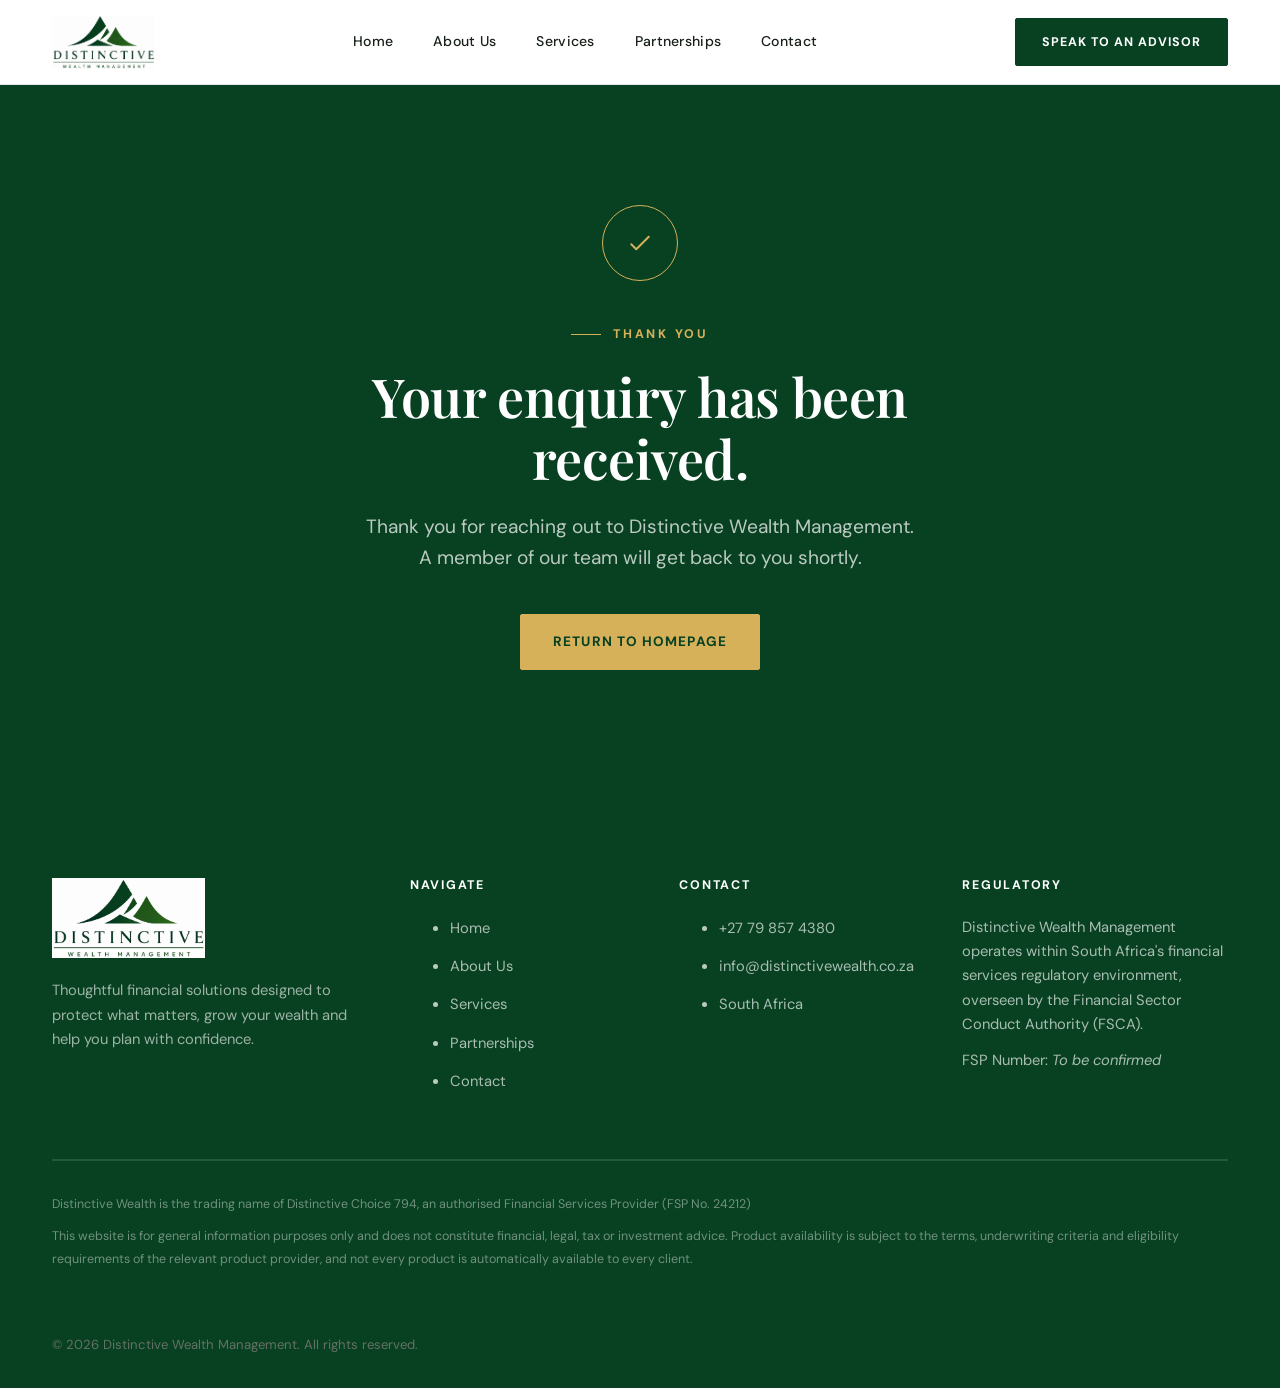
==== financial-services-website/contact-success.html @ 219d476b "Add files via upload" ====
<!DOCTYPE html>
<html lang="en-ZA">
<head>
<meta charset="UTF-8">
<meta name="viewport" content="width=device-width, initial-scale=1.0">
<title>Distinctive Wealth Management | Enquiry Received</title>
<meta name="description" content="Thank you for contacting Distinctive Wealth Management. Your enquiry has been received and our team will be in touch shortly.">
<meta name="robots" content="noindex">
<link rel="canonical" href="/contact-success.html">
<link rel="icon" type="image/png" href="images/favicon.png">
<link rel="apple-touch-icon" href="images/apple-touch-icon.png">
<link rel="preconnect" href="https://fonts.googleapis.com">
<link rel="preconnect" href="https://fonts.gstatic.com" crossorigin>
<link href="https://fonts.googleapis.com/css2?family=Playfair+Display:wght@500;600;700&family=DM+Sans:wght@400;500;700&display=swap" rel="stylesheet">
<link rel="stylesheet" href="css/style.css">
</head>
<body>
<a class="skip-link" href="#main">Skip to main content</a>

<header class="site-header">
  <div class="nav-wrap">
    <a href="index.html" class="brand" aria-label="Distinctive Wealth Management home">
      <img src="images/distinctive.png" alt="Distinctive Wealth Management" width="220" height="115">
    </a>
    <nav class="nav-primary" aria-label="Primary">
      <a href="index.html">Home</a>
      <a href="about.html">About Us</a>
      <a href="services.html">Services</a>
      <a href="index.html#partnerships">Partnerships</a>
      <a href="contact.html">Contact</a>
    </nav>
    <div class="nav-actions">
      <a href="contact.html" class="btn btn-primary nav-cta">Speak to an Advisor</a>
      <button class="nav-toggle" aria-label="Toggle navigation menu" aria-expanded="false" aria-controls="mobile-nav">
        <span></span><span></span><span></span>
      </button>
    </div>
  </div>
</header>

<div class="mobile-nav" id="mobile-nav">
  <div class="mobile-nav-inner">
    <a href="index.html">Home</a>
    <a href="about.html">About Us</a>
    <a href="services.html">Services</a>
    <a href="index.html#partnerships">Partnerships</a>
    <a href="contact.html">Contact</a>
    <a href="contact.html" class="btn btn-primary btn-block">Speak to an Advisor</a>
  </div>
</div>

<main id="main">
  <section class="success-block bg-forest">
    <div class="container" style="max-width:620px; text-align:center;">
      <div class="success-icon" style="margin-left:auto; margin-right:auto;">
        <svg width="30" height="30" viewBox="0 0 24 24" fill="none" xmlns="http://www.w3.org/2000/svg" aria-hidden="true">
          <path d="M5 13l4 4L19 7" stroke="#D6B15A" stroke-width="1.6" stroke-linecap="round" stroke-linejoin="round"/>
        </svg>
      </div>
      <p class="eyebrow on-dark" style="justify-content:center;">Thank You</p>
      <h1 style="margin-top:20px;">Your enquiry has been received.</h1>
      <p class="lead" style="margin:24px auto 40px;">Thank you for reaching out to Distinctive Wealth Management. A member of our team will get back to you shortly.</p>
      <a href="index.html" class="btn btn-gold">Return to Homepage</a>
    </div>
  </section>
</main>

<footer class="site-footer">
  <div class="container">
    <div class="footer-top">
      <div class="footer-brand">
        <img src="images/distinctive.png" alt="Distinctive Wealth Management">
        <p>Thoughtful financial solutions designed to protect what matters, grow your wealth and help you plan with confidence.</p>
      </div>
      <div class="footer-col">
        <h4>Navigate</h4>
        <ul>
          <li><a href="index.html">Home</a></li>
          <li><a href="about.html">About Us</a></li>
          <li><a href="services.html">Services</a></li>
          <li><a href="index.html#partnerships">Partnerships</a></li>
          <li><a href="contact.html">Contact</a></li>
        </ul>
      </div>
      <div class="footer-col">
        <h4>Contact</h4>
        <ul>
          <li><span>+27 79 857 4380</span></li>
          <li><a href="mailto:info@distinctivewealth.co.za">info@distinctivewealth.co.za</a></li>
          <li><span>South Africa</span></li>
        </ul>
      </div>
      <div class="footer-col">
        <h4>Regulatory</h4>
        <p>Distinctive Wealth Management operates within South Africa's financial services regulatory environment, overseen by the Financial Sector Conduct Authority (FSCA).</p>
        <p style="margin-top:12px;">FSP Number: <em>To be confirmed</em></p>
      </div>
    </div>
    <div class="footer-legal">
      <p>Distinctive Wealth is the trading name of Distinctive Choice 794, an authorised Financial Services Provider (FSP No. 24212)</p>
      <p>This website is for general information purposes only and does not constitute financial, legal, tax or investment advice. Product availability is subject to the terms, underwriting criteria and eligibility requirements of the relevant product provider, and not every product is automatically available to every client.</p>
    </div>
    <div class="footer-bottom">
      <p>&copy; <span data-year>2026</span> Distinctive Wealth Management. All rights reserved.</p>
    </div>
  </div>
</footer>

<script src="js/script.js"></script>
</body>
</html>
---- financial-services-website/css/style.css ----
/* ==========================================================================
   DISTINCTIVE WEALTH MANAGEMENT — Global Stylesheet
   Premium, editorial, minimalist wealth-management design system.
   ========================================================================== */

/* ---------- Design Tokens ---------- */
:root {
  /* Brand palette */
  --deep-forest: #084121;
  --dark-emerald: #043C1D;
  --emerald: #21581A;
  --mid-green: #285F1D;
  --gold: #D6B15A;
  --white: #FFFFFF;
  --soft-bg: #F5F7F3;
  --text-main: #172019;
  --text-muted: #657067;

  /* Derived */
  --gold-line: rgba(214, 177, 90, 0.55);
  --border-soft: rgba(23, 32, 25, 0.10);
  --border-on-dark: rgba(255, 255, 255, 0.16);
  --shadow-soft: 0 10px 40px rgba(8, 65, 33, 0.08);
  --shadow-card: 0 1px 2px rgba(23, 32, 25, 0.06), 0 12px 32px rgba(8, 65, 33, 0.06);

  /* Type */
  --font-heading: 'Playfair Display', Georgia, 'Times New Roman', serif;
  --font-body: 'DM Sans', 'Inter', -apple-system, BlinkMacSystemFont, sans-serif;

  /* Layout */
  --container-max: 1240px;
  --header-height: 84px;
  --radius-sm: 2px;
  --radius-md: 4px;
  --ease: cubic-bezier(0.22, 1, 0.36, 1);
}

/* ---------- Reset ---------- */
*, *::before, *::after { box-sizing: border-box; }
html { scroll-behavior: smooth; }
body, h1, h2, h3, h4, p, figure, blockquote, dl, dd, ul, ol { margin: 0; }
ul[class], ol[class] { padding: 0; list-style: none; }
img, picture { max-width: 100%; display: block; }
input, button, textarea, select { font: inherit; color: inherit; }
button { cursor: pointer; }
a { color: inherit; text-decoration: none; }

html, body { overflow-x: hidden; }

body {
  font-family: var(--font-body);
  font-size: 16px;
  line-height: 1.65;
  color: var(--text-main);
  background: var(--white);
  -webkit-font-smoothing: antialiased;
  -moz-osx-font-smoothing: grayscale;
}

/* ---------- Focus states (accessibility) ---------- */
a:focus-visible,
button:focus-visible,
input:focus-visible,
select:focus-visible,
textarea:focus-visible {
  outline: 2px solid var(--gold);
  outline-offset: 3px;
  border-radius: 1px;
}

.skip-link {
  position: absolute;
  left: -999px;
  top: auto;
  background: var(--deep-forest);
  color: var(--white);
  padding: 12px 20px;
  z-index: 1000;
  font-size: 14px;
}
.skip-link:focus {
  left: 16px;
  top: 16px;
}

/* ---------- Typography ---------- */
h1, h2, h3, h4 {
  font-family: var(--font-heading);
  font-weight: 600;
  line-height: 1.15;
  color: var(--text-main);
  letter-spacing: -0.01em;
}

h1 { font-size: clamp(2.4rem, 4.2vw, 4rem); font-weight: 600; }
h2 { font-size: clamp(1.9rem, 3vw, 2.75rem); }
h3 { font-size: clamp(1.35rem, 1.8vw, 1.75rem); }
h4 { font-size: 1.15rem; }

p { color: var(--text-muted); }
p.lead { font-size: 1.2rem; line-height: 1.6; }

.eyebrow {
  font-family: var(--font-body);
  font-size: 0.78rem;
  font-weight: 700;
  letter-spacing: 0.22em;
  text-transform: uppercase;
  color: var(--emerald);
  display: inline-flex;
  align-items: center;
  gap: 12px;
}
.eyebrow::before {
  content: "";
  width: 30px;
  height: 1px;
  background: var(--gold);
  display: inline-block;
}
.eyebrow.on-dark { color: var(--gold); }

.text-muted { color: var(--text-muted); }
.text-white { color: var(--white); }

/* ---------- Layout helpers ---------- */
.container {
  width: 100%;
  max-width: var(--container-max);
  margin: 0 auto;
  padding: 0 32px;
}

section { position: relative; }
.section { padding: 112px 0; }
.section-sm { padding: 72px 0; }
.section-tight { padding: 88px 0; }

.bg-soft { background: var(--soft-bg); }
.bg-forest {
  background: var(--deep-forest);
  color: var(--white);
}
.bg-forest p { color: rgba(255,255,255,0.72); }
.bg-forest h1, .bg-forest h2, .bg-forest h3, .bg-forest h4 { color: var(--white); }

.grid-2 {
  display: grid;
  grid-template-columns: 1fr 1fr;
  gap: 64px;
}
.grid-3 {
  display: grid;
  grid-template-columns: repeat(3, 1fr);
  gap: 32px;
}
.grid-4 {
  display: grid;
  grid-template-columns: repeat(4, 1fr);
  gap: 28px;
}

.divider {
  height: 1px;
  width: 100%;
  background: var(--border-soft);
}
.divider-gold {
  height: 1px;
  width: 64px;
  background: var(--gold);
}

/* ---------- Buttons ---------- */
.btn {
  display: inline-flex;
  align-items: center;
  gap: 10px;
  padding: 16px 32px;
  font-size: 0.85rem;
  font-weight: 700;
  letter-spacing: 0.08em;
  text-transform: uppercase;
  border-radius: var(--radius-sm);
  border: 1px solid transparent;
  transition: all 0.35s var(--ease);
  white-space: nowrap;
}

.btn-primary {
  background: var(--deep-forest);
  color: var(--white);
  border-color: var(--deep-forest);
}
.btn-primary:hover {
  background: var(--emerald);
  border-color: var(--emerald);
  transform: translateY(-1px);
}

.btn-gold {
  background: var(--gold);
  color: var(--deep-forest);
  border-color: var(--gold);
}
.btn-gold:hover {
  background: #c9a24d;
  border-color: #c9a24d;
  transform: translateY(-1px);
}

.btn-outline {
  background: transparent;
  color: var(--deep-forest);
  border-color: var(--deep-forest);
}
.btn-outline:hover {
  background: var(--deep-forest);
  color: var(--white);
}

.btn-outline-light {
  background: transparent;
  color: var(--white);
  border-color: rgba(255,255,255,0.4);
}
.btn-outline-light:hover {
  background: rgba(255,255,255,0.1);
  border-color: var(--white);
}

.btn-ghost {
  background: transparent;
  color: var(--white);
  padding: 16px 4px;
  border: none;
  border-bottom: 1px solid rgba(255,255,255,0.35);
  border-radius: 0;
}
.btn-ghost:hover { border-color: var(--gold); color: var(--gold); }

.btn-text {
  display: inline-flex;
  align-items: center;
  gap: 8px;
  font-weight: 700;
  font-size: 0.85rem;
  letter-spacing: 0.05em;
  text-transform: uppercase;
  color: var(--emerald);
  border-bottom: 1px solid transparent;
  padding-bottom: 4px;
  transition: gap 0.3s var(--ease), color 0.3s var(--ease), border-color 0.3s var(--ease);
}
.btn-text:hover {
  gap: 14px;
  border-color: var(--gold);
  color: var(--dark-emerald);
}
.btn-text .arrow { transition: transform 0.3s var(--ease); }
.btn-text:hover .arrow { transform: translateX(2px); }

.btn-block { width: 100%; justify-content: center; }

/* ---------- Header / Navigation ---------- */
.site-header {
  position: sticky;
  top: 0;
  z-index: 500;
  background: rgba(255, 255, 255, 0.96);
  backdrop-filter: saturate(180%) blur(10px);
  border-bottom: 1px solid var(--border-soft);
  transition: box-shadow 0.3s var(--ease);
}
.site-header.is-scrolled {
  box-shadow: 0 6px 24px rgba(8, 65, 33, 0.08);
}

.nav-wrap {
  max-width: var(--container-max);
  margin: 0 auto;
  padding: 0 32px;
  height: var(--header-height);
  display: flex;
  align-items: center;
  justify-content: space-between;
  gap: 24px;
}

.brand {
  display: flex;
  align-items: center;
  height: 100%;
  flex-shrink: 0;
}
.brand img {
  height: 54px;
  width: auto;
  max-width: 220px;
  object-fit: contain;
}

.nav-primary {
  display: flex;
  align-items: center;
  gap: 40px;
  flex: 1;
  justify-content: center;
}
.nav-primary a {
  font-size: 0.88rem;
  font-weight: 500;
  letter-spacing: 0.02em;
  color: var(--text-main);
  position: relative;
  padding: 8px 0;
  transition: color 0.25s var(--ease);
}
.nav-primary a::after {
  content: "";
  position: absolute;
  left: 0; bottom: 0;
  width: 0;
  height: 1px;
  background: var(--gold);
  transition: width 0.3s var(--ease);
}
.nav-primary a:hover,
.nav-primary a[aria-current="page"] {
  color: var(--deep-forest);
}
.nav-primary a:hover::after,
.nav-primary a[aria-current="page"]::after {
  width: 100%;
}

.nav-actions {
  display: flex;
  align-items: center;
  gap: 20px;
  flex-shrink: 0;
}

.nav-cta {
  padding: 13px 26px;
  font-size: 0.78rem;
}

.nav-toggle {
  display: none;
  background: none;
  border: none;
  padding: 8px;
  flex-direction: column;
  gap: 5px;
  width: 40px;
}
.nav-toggle span {
  display: block;
  height: 2px;
  width: 100%;
  background: var(--deep-forest);
  transition: transform 0.3s var(--ease), opacity 0.3s var(--ease);
}
.nav-toggle[aria-expanded="true"] span:nth-child(1) { transform: translateY(7px) rotate(45deg); }
.nav-toggle[aria-expanded="true"] span:nth-child(2) { opacity: 0; }
.nav-toggle[aria-expanded="true"] span:nth-child(3) { transform: translateY(-7px) rotate(-45deg); }

/* ---------- Mobile nav panel ---------- */
.mobile-nav {
  position: fixed;
  inset: var(--header-height) 0 0 0;
  background: var(--white);
  z-index: 490;
  transform: translateY(-8px);
  opacity: 0;
  visibility: hidden;
  transition: opacity 0.3s var(--ease), transform 0.3s var(--ease), visibility 0.3s;
  overflow-y: auto;
}
.mobile-nav.is-open {
  opacity: 1;
  transform: translateY(0);
  visibility: visible;
}
.mobile-nav-inner {
  padding: 40px 32px 60px;
  display: flex;
  flex-direction: column;
  gap: 4px;
}
.mobile-nav a {
  font-family: var(--font-heading);
  font-size: 1.6rem;
  padding: 16px 0;
  border-bottom: 1px solid var(--border-soft);
  color: var(--text-main);
}
.mobile-nav .btn { margin-top: 28px; }

body.nav-locked { overflow: hidden; }

/* ---------- Hero ---------- */
.hero {
  position: relative;
  background: var(--deep-forest);
  color: var(--white);
  overflow: hidden;
  padding: 150px 0 130px;
}
.hero-lines {
  position: absolute;
  inset: 0;
  pointer-events: none;
  opacity: 0.5;
}
.hero-content {
  position: relative;
  z-index: 2;
  max-width: 760px;
}
.hero .eyebrow { color: var(--gold); margin-bottom: 28px; }
.hero h1 {
  color: var(--white);
  margin-bottom: 28px;
}
.hero p.lead {
  color: rgba(255,255,255,0.75);
  max-width: 560px;
  margin-bottom: 44px;
}
.hero-actions {
  display: flex;
  align-items: center;
  gap: 20px;
  flex-wrap: wrap;
}

.hero-stat-row {
  position: relative;
  z-index: 2;
  margin-top: 96px;
  padding-top: 40px;
  border-top: 1px solid rgba(255,255,255,0.14);
  display: flex;
  gap: 64px;
  flex-wrap: wrap;
}
.hero-stat-row div { max-width: 260px; }
.hero-stat-row h4 {
  color: var(--gold);
  font-size: 0.78rem;
  letter-spacing: 0.14em;
  text-transform: uppercase;
  font-family: var(--font-body);
  font-weight: 700;
  margin-bottom: 8px;
}
.hero-stat-row p { color: rgba(255,255,255,0.65); font-size: 0.92rem; margin: 0; }

/* ---------- Page hero (interior pages) ---------- */
.page-hero {
  background: var(--deep-forest);
  color: var(--white);
  padding: 96px 0 80px;
  position: relative;
  overflow: hidden;
}
.page-hero .eyebrow { color: var(--gold); margin-bottom: 20px; }
.page-hero h1 { color: var(--white); margin-bottom: 20px; }
.page-hero p.lead { color: rgba(255,255,255,0.72); max-width: 640px; }
.page-hero-crumb {
  font-size: 0.8rem;
  letter-spacing: 0.05em;
  color: rgba(255,255,255,0.55);
  margin-bottom: 24px;
  display: flex;
  gap: 8px;
  align-items: center;
}
.page-hero-crumb a { color: rgba(255,255,255,0.75); }
.page-hero-crumb a:hover { color: var(--gold); }

/* ---------- Intro / Approach section ---------- */
.intro-grid {
  display: grid;
  grid-template-columns: 0.85fr 1.15fr;
  gap: 80px;
  align-items: start;
}
.intro-grid h2 { margin: 20px 0 0; }
.intro-copy p { font-size: 1.08rem; margin-bottom: 28px; }

/* ---------- Services cards ---------- */
.services-heading {
  display: flex;
  justify-content: space-between;
  align-items: flex-end;
  gap: 40px;
  margin-bottom: 64px;
  flex-wrap: wrap;
}
.services-heading h2 { max-width: 620px; margin-top: 20px; }

.service-cards {
  display: grid;
  grid-template-columns: repeat(3, 1fr);
  gap: 1px;
  background: var(--border-soft);
  border: 1px solid var(--border-soft);
}
.service-card {
  background: var(--white);
  padding: 48px 40px;
  display: flex;
  flex-direction: column;
  min-height: 300px;
  transition: background 0.35s var(--ease);
  position: relative;
}
.service-card:hover { background: var(--soft-bg); }
.service-card .card-num {
  font-family: var(--font-heading);
  font-size: 1rem;
  color: var(--gold);
  font-weight: 600;
  margin-bottom: 28px;
  letter-spacing: 0.05em;
}
.service-card h3 { margin-bottom: 14px; }
.service-card p { flex: 1; margin-bottom: 24px; font-size: 0.96rem; }
.service-card .card-arrow {
  width: 40px;
  height: 40px;
  border-radius: 50%;
  border: 1px solid var(--border-soft);
  display: flex;
  align-items: center;
  justify-content: center;
  transition: all 0.35s var(--ease);
  flex-shrink: 0;
}
.service-card:hover .card-arrow {
  background: var(--deep-forest);
  border-color: var(--deep-forest);
}
.service-card:hover .card-arrow svg { stroke: var(--white); }
.service-card .card-arrow svg {
  width: 16px; height: 16px;
  stroke: var(--deep-forest);
  transition: stroke 0.3s var(--ease);
}
.service-card-link {
  position: absolute;
  inset: 0;
}
.service-card-link span { position: absolute; left: -9999px; }

/* ---------- Partnerships ---------- */
.partner-grid {
  display: grid;
  grid-template-columns: repeat(3, 1fr);
  gap: 24px;
}
.partner-card {
  background: var(--white);
  border: 1px solid var(--border-soft);
  padding: 52px 36px;
  display: flex;
  flex-direction: column;
  align-items: center;
  text-align: center;
  gap: 26px;
  transition: all 0.35s var(--ease);
  position: relative;
}
.partner-card:hover {
  box-shadow: var(--shadow-card);
  border-color: transparent;
  transform: translateY(-3px);
}
.partner-logo-box {
  height: 92px;
  width: 100%;
  display: flex;
  align-items: center;
  justify-content: center;
}
.partner-logo-box img {
  max-height: 92px;
  max-width: 100%;
  object-fit: contain;
}
.partner-card .btn-text { margin-top: 4px; }
.partner-card-link { position: absolute; inset: 0; }
.partner-card-link span { position: absolute; left: -9999px; }

/* ---------- Regulatory / FSCA section ---------- */
.regulatory-panel {
  display: grid;
  grid-template-columns: 220px 1fr;
  gap: 56px;
  align-items: center;
  background: var(--white);
  border: 1px solid var(--border-soft);
  padding: 56px;
}
.regulatory-logo-box {
  display: flex;
  align-items: center;
  justify-content: center;
  height: 100px;
}
.regulatory-logo-box img { max-height: 100px; max-width: 100%; object-fit: contain; }
.regulatory-placeholder {
  margin-top: 24px;
  padding: 20px 24px;
  background: var(--soft-bg);
  border-left: 2px solid var(--gold);
  font-size: 0.88rem;
  color: var(--text-muted);
}
.regulatory-placeholder strong { color: var(--text-main); }

/* ---------- Values / Principles ---------- */
.value-grid {
  display: grid;
  grid-template-columns: repeat(4, 1fr);
  gap: 1px;
  background: var(--border-soft);
  border: 1px solid var(--border-soft);
}
.value-card {
  background: var(--white);
  padding: 44px 32px;
}
.value-card .card-num {
  font-family: var(--font-heading);
  color: var(--gold);
  font-size: 1rem;
  margin-bottom: 20px;
}
.value-card h3 { font-size: 1.2rem; margin-bottom: 12px; }
.value-card p { font-size: 0.94rem; }

/* ---------- CTA band ---------- */
.cta-band {
  background: var(--dark-emerald);
  color: var(--white);
  padding: 96px 0;
  text-align: center;
  position: relative;
  overflow: hidden;
}
.cta-band h2 { color: var(--white); margin-bottom: 32px; }
.cta-band .container { position: relative; z-index: 2; max-width: 760px; }

/* ---------- Detail page blocks (services, partners) ---------- */
.detail-block {
  padding: 88px 0;
  border-bottom: 1px solid var(--border-soft);
}
.detail-block:last-of-type { border-bottom: none; }
.detail-grid {
  display: grid;
  grid-template-columns: 1fr 1fr;
  gap: 72px;
  align-items: start;
}
.detail-grid h2 { margin-bottom: 22px; }
.detail-grid p.lead { font-size: 1.05rem; margin-bottom: 20px; }

.feature-list { display: flex; flex-direction: column; gap: 0; }
.feature-list li {
  display: flex;
  align-items: flex-start;
  gap: 16px;
  padding: 18px 0;
  border-bottom: 1px solid var(--border-soft);
  font-size: 0.98rem;
  color: var(--text-main);
}
.feature-list li:first-child { padding-top: 0; }
.feature-list li::before {
  content: "";
  width: 6px; height: 6px;
  border-radius: 50%;
  background: var(--gold);
  margin-top: 9px;
  flex-shrink: 0;
}

.panel-box {
  background: var(--soft-bg);
  padding: 40px;
  border: 1px solid var(--border-soft);
}
.panel-box h4 {
  font-family: var(--font-body);
  font-size: 0.78rem;
  letter-spacing: 0.14em;
  text-transform: uppercase;
  font-weight: 700;
  color: var(--emerald);
  margin-bottom: 20px;
}

/* Partner product category blocks */
.category-block { margin-bottom: 48px; }
.category-block:last-child { margin-bottom: 0; }
.category-block h3 {
  display: flex;
  align-items: center;
  gap: 14px;
  margin-bottom: 20px;
  font-size: 1.3rem;
}
.category-block h3 .cat-index {
  font-family: var(--font-body);
  font-size: 0.78rem;
  font-weight: 700;
  color: var(--white);
  background: var(--deep-forest);
  width: 30px; height: 30px;
  border-radius: 50%;
  display: flex; align-items: center; justify-content: center;
  flex-shrink: 0;
}
.category-block ul { display: flex; flex-direction: column; gap: 10px; }
.category-block li {
  padding-left: 22px;
  position: relative;
  font-size: 0.96rem;
  color: var(--text-muted);
}
.category-block li::before {
  content: "—";
  position: absolute;
  left: 0;
  color: var(--gold);
}
.category-columns {
  columns: 2;
  column-gap: 56px;
}
.category-columns .category-block {
  break-inside: avoid;
}

.partner-page-header {
  display: flex;
  align-items: center;
  gap: 32px;
  margin-bottom: 8px;
  flex-wrap: wrap;
}
.partner-page-logo {
  background: var(--white);
  padding: 18px 28px;
  display: inline-flex;
  align-items: center;
  justify-content: center;
  height: 88px;
}
.partner-page-logo img { max-height: 56px; max-width: 220px; object-fit: contain; }

/* ---------- Footer ---------- */
.site-footer {
  background: var(--deep-forest);
  color: rgba(255,255,255,0.72);
  padding: 88px 0 0;
}
.footer-top {
  display: grid;
  grid-template-columns: 1.4fr 1fr 1fr 1.2fr;
  gap: 48px;
  padding-bottom: 64px;
  border-bottom: 1px solid rgba(255,255,255,0.12);
}
.footer-brand img {
  height: 80px;
  width: auto;
  object-fit: contain;
  margin-bottom: 20px;
 
}
.footer-brand p { color: rgba(255,255,255,0.6); font-size: 0.92rem; max-width: 300px; }
.footer-col h4 {
  color: var(--white);
  font-family: var(--font-body);
  font-size: 0.78rem;
  letter-spacing: 0.14em;
  text-transform: uppercase;
  font-weight: 700;
  margin-bottom: 22px;
}
.footer-col ul { display: flex; flex-direction: column; gap: 12px; }
.footer-col a, .footer-col span, .footer-col p {
  color: rgba(255,255,255,0.65);
  font-size: 0.92rem;
  transition: color 0.25s var(--ease);
}
.footer-col a:hover { color: var(--gold); }
.footer-col p { margin: 0; }

.footer-bottom {
  padding: 32px 0;
  display: flex;
  justify-content: space-between;
  align-items: center;
  flex-wrap: wrap;
  gap: 16px;
  font-size: 0.82rem;
  color: rgba(255,255,255,0.5);
}
.footer-legal {
  padding: 32px 0;
  border-top: 1px solid rgba(255,255,255,0.12);
  font-size: 0.78rem;
  line-height: 1.8;
  color: rgba(255,255,255,0.42);
}
.footer-legal p { color: rgba(255,255,255,0.42); margin-bottom: 10px; }
.footer-legal p:last-child { margin-bottom: 0; }

/* ---------- Forms ---------- */
.form-grid {
  display: grid;
  grid-template-columns: 1fr 1fr;
  gap: 24px;
}
.form-group { display: flex; flex-direction: column; gap: 8px; margin-bottom: 24px; }
.form-group.full { grid-column: 1 / -1; }
.form-group label {
  font-size: 0.82rem;
  font-weight: 700;
  letter-spacing: 0.04em;
  text-transform: uppercase;
  color: var(--text-main);
}
.form-group input,
.form-group select,
.form-group textarea {
  padding: 15px 18px;
  border: 1px solid var(--border-soft);
  background: var(--white);
  font-size: 0.98rem;
  color: var(--text-main);
  border-radius: var(--radius-sm);
  transition: border-color 0.25s var(--ease);
  width: 100%;
}
.form-group input:focus,
.form-group select:focus,
.form-group textarea:focus {
  border-color: var(--emerald);
  outline: none;
}
.form-group textarea { resize: vertical; min-height: 140px; }
.form-hp { position: absolute; left: -9999px; opacity: 0; height: 0; width: 0; }

.contact-layout {
  display: grid;
  grid-template-columns: 1.1fr 0.9fr;
  gap: 72px;
  align-items: start;
}
.contact-info-card {
  background: var(--deep-forest);
  color: var(--white);
  padding: 48px 40px;
}
.contact-info-card h3 { color: var(--white); margin-bottom: 28px; }
.contact-info-item { margin-bottom: 26px; }
.contact-info-item:last-child { margin-bottom: 0; }
.contact-info-item h4 {
  font-family: var(--font-body);
  font-size: 0.75rem;
  letter-spacing: 0.14em;
  text-transform: uppercase;
  color: var(--gold);
  margin-bottom: 8px;
  font-weight: 700;
}
.contact-info-item p { color: rgba(255,255,255,0.78); margin: 0; }

/* ---------- Success page ---------- */
.success-block {
  min-height: 60vh;
  display: flex;
  align-items: center;
  padding: 120px 0;
}
.success-icon {
  width: 76px; height: 76px;
  border-radius: 50%;
  border: 1px solid var(--gold);
  display: flex; align-items: center; justify-content: center;
  margin-bottom: 36px;
}

/* ---------- Fade-in animation ---------- */
.reveal {
  opacity: 0;
  transform: translateY(24px);
  transition: opacity 0.8s var(--ease), transform 0.8s var(--ease);
}
.reveal.is-visible {
  opacity: 1;
  transform: translateY(0);
}

@media (prefers-reduced-motion: reduce) {
  .reveal { opacity: 1; transform: none; transition: none; }
  html { scroll-behavior: auto; }
}

/* ---------- Responsive ---------- */
@media (max-width: 1080px) {
  .grid-4, .value-grid { grid-template-columns: repeat(2, 1fr); }
  .footer-top { grid-template-columns: 1fr 1fr; }
  .regulatory-panel { grid-template-columns: 160px 1fr; padding: 40px; gap: 36px; }
}

@media (max-width: 960px) {
  .nav-primary, .nav-actions .nav-cta { display: none; }
  .nav-toggle { display: flex; }
  .nav-actions { gap: 8px; }

  .intro-grid, .grid-2, .detail-grid, .contact-layout { grid-template-columns: 1fr; gap: 40px; }
  .service-cards { grid-template-columns: 1fr; }
  .grid-3, .partner-grid { grid-template-columns: 1fr; }
  .category-columns { columns: 1; }

  .hero { padding: 120px 0 90px; }
  .hero-stat-row { gap: 36px; margin-top: 64px; }

  .section { padding: 80px 0; }
  .section-sm { padding: 56px 0; }
}

@media (max-width: 680px) {
  .container { padding: 0 20px; }
  .nav-wrap { padding: 0 20px; }
  .brand img { height: 42px; }
  .value-grid, .grid-4 { grid-template-columns: 1fr; }
  .footer-top { grid-template-columns: 1fr; gap: 40px; padding-bottom: 40px; }
  .footer-bottom { flex-direction: column; align-items: flex-start; }
  .form-grid { grid-template-columns: 1fr; }
  .regulatory-panel { grid-template-columns: 1fr; text-align: center; padding: 36px 24px; }
  .regulatory-logo-box { justify-content: center; }
  .partner-page-header { flex-direction: column; align-items: flex-start; }
  .hero-actions { flex-direction: column; align-items: stretch; }
  .hero-actions .btn { justify-content: center; }
  .services-heading { flex-direction: column; align-items: flex-start; }
  .cta-band { padding: 72px 0; }
  h1 { line-height: 1.2; }
}
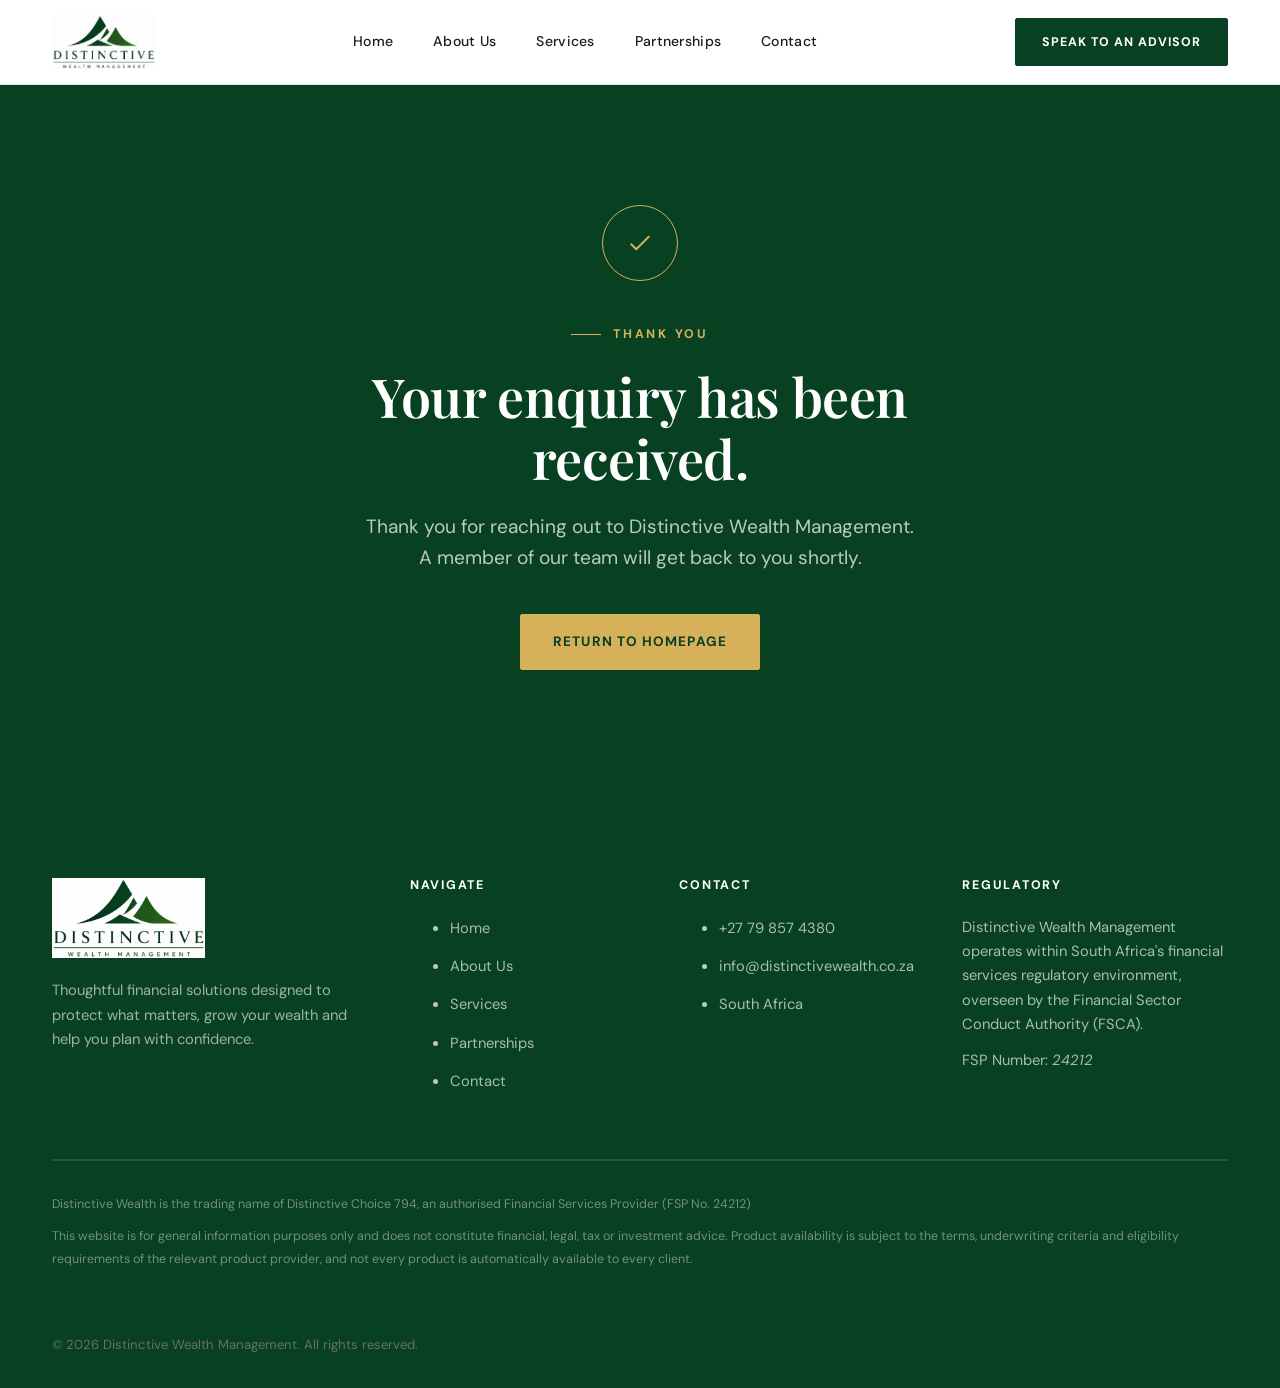
==== commit 75704352: "Add FSP 24212 disclosure and fix placeholder contact details on service, partner and success pages C" ====
--- a/financial-services-website/contact-success.html
+++ b/financial-services-website/contact-success.html
@@ -93,7 +93,7 @@
       <div class="footer-col">
         <h4>Regulatory</h4>
         <p>Distinctive Wealth Management operates within South Africa's financial services regulatory environment, overseen by the Financial Sector Conduct Authority (FSCA).</p>
-        <p style="margin-top:12px;">FSP Number: <em>To be confirmed</em></p>
+        <p style="margin-top:12px;">FSP Number: <em>24212</em></p>
       </div>
     </div>
     <div class="footer-legal">
